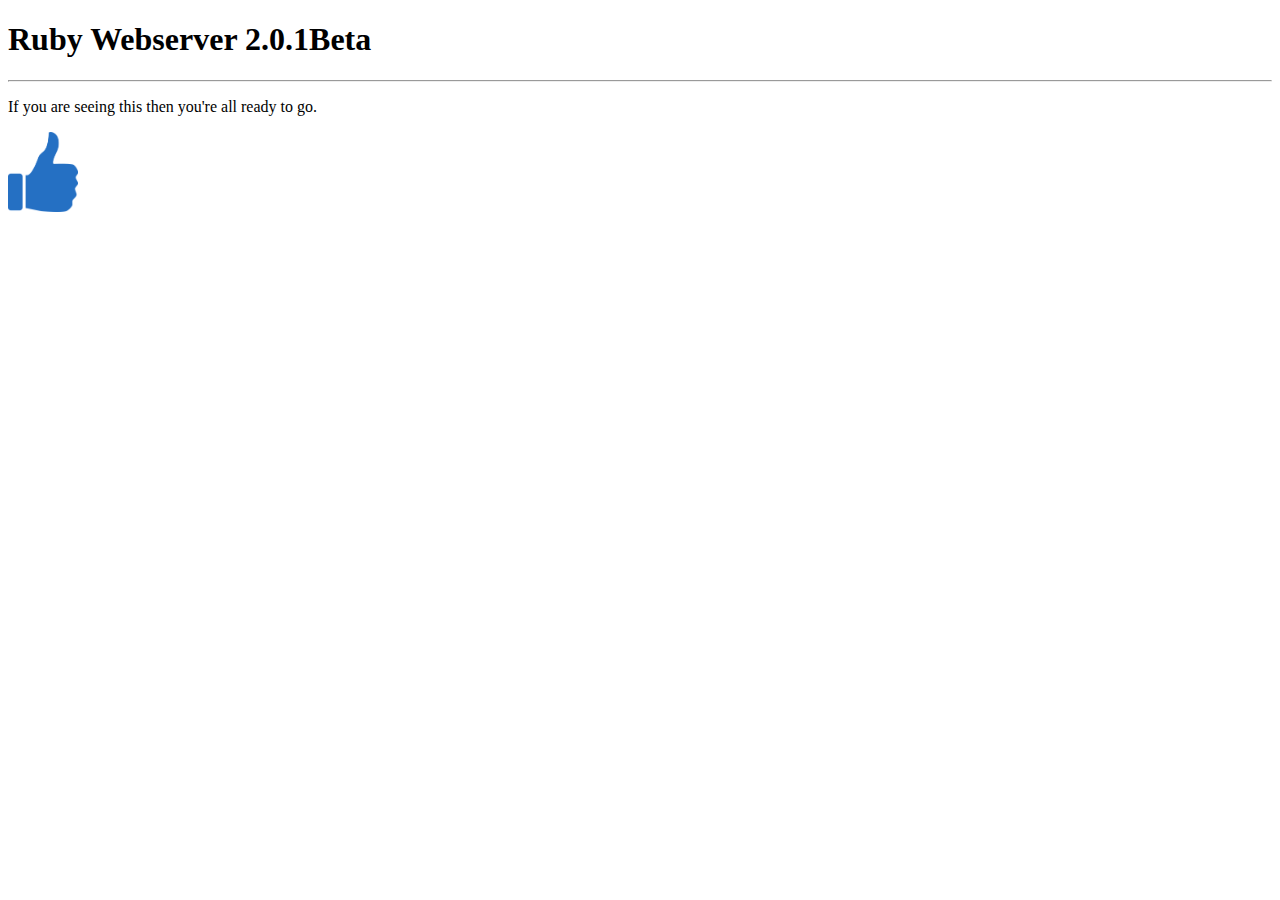
==== www/public_html/index.html @ a014dd33 "WIP" ====
<!doctype html>
<html>
    <head>
        <title>Welcome</title>
    </head>
    <body>
        <h1>Ruby Webserver 2.0.1Beta</h1>
        <hr />
        <p>If you are seeing this then you're all ready to go.</p>
        <img src="images/thumb.png" width="70" height="80"/>  
    </body>
</html>
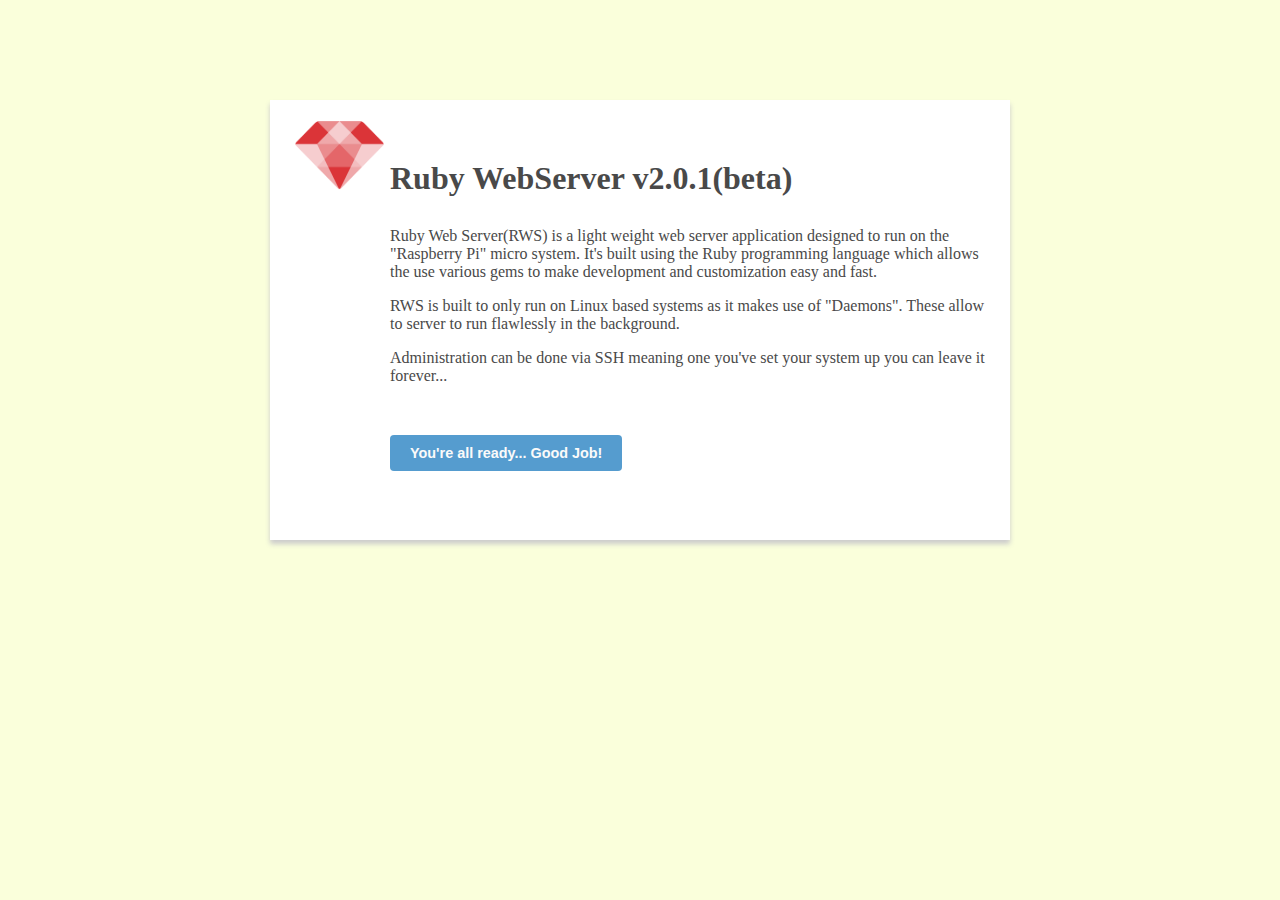
==== commit bc281e6c: "Completed Basic Setup Page" ====
--- a/www/public_html/index.html
+++ b/www/public_html/index.html
@@ -2,11 +2,21 @@
 <html>
     <head>
         <title>Welcome</title>
+        <link rel="stylesheet" type="text/css" href="./css/styles.css" />
     </head>
     <body>
-        <h1>Ruby Webserver 2.0.1Beta</h1>
-        <hr />
-        <p>If you are seeing this then you're all ready to go.</p>
-        <img src="images/thumb.png" width="70" height="80"/>  
+        <div id="main_content">
+            <aside id="sidebar">
+                <img src="./images/icon.png" width="100" height="70" class="icon" />
+            </aside>
+            <div id="main">
+                <h1>Ruby WebServer v2.0.1(beta)</h1>
+                <p>Ruby Web Server(RWS) is a light weight web server application designed to run on the "Raspberry Pi" micro system. It's built using the Ruby programming language which allows the use various gems to make development and customization easy and fast.</p>
+                <p>RWS is built to only run on Linux based systems as it makes use of "Daemons". These allow to server to run flawlessly in the background.</p>
+                <p>Administration can be done via SSH meaning one you've set your system up you can leave it forever...</p>
+                <br />
+                <p><a href="#" class="button">You're all ready... Good Job!</a></p>
+            </div>
+        </div>
     </body>
 </html>--- a/www/public_html/css/styles.css
+++ b/www/public_html/css/styles.css
@@ -0,0 +1,47 @@
+body{
+    background:#FAFFDB;
+}
+
+#main_content{
+    width:700px;
+    height:auto;
+    min-height:400px;
+    margin:100px auto 0 auto;
+    padding:20px;
+    background:#ffffff;
+    box-shadow:0 4px 5px #CCCCCC;
+    color:#494949;
+}
+
+#main_content #main{
+    float:right;
+    width:600px;
+}
+
+#main_content #main h1{
+    margin: 40px 0 30px 0;
+}
+
+#main_content #main .button{
+    display:block;
+    padding:10px 20px;
+    border-radius:4px;
+    background:#559CCF;
+    color:#fafafa;
+    float:left;
+    text-decoration: none;
+    font-weight:bold;
+    font-family:sans-serif;
+    font-size:0.9em;
+}
+
+#main_content #sidebar{
+    width:100px;
+    float:left;
+    height:100%;
+}
+
+#main_content #sidebar .icon{
+    float:left;
+    margin:0 15px 0 0;
+}
